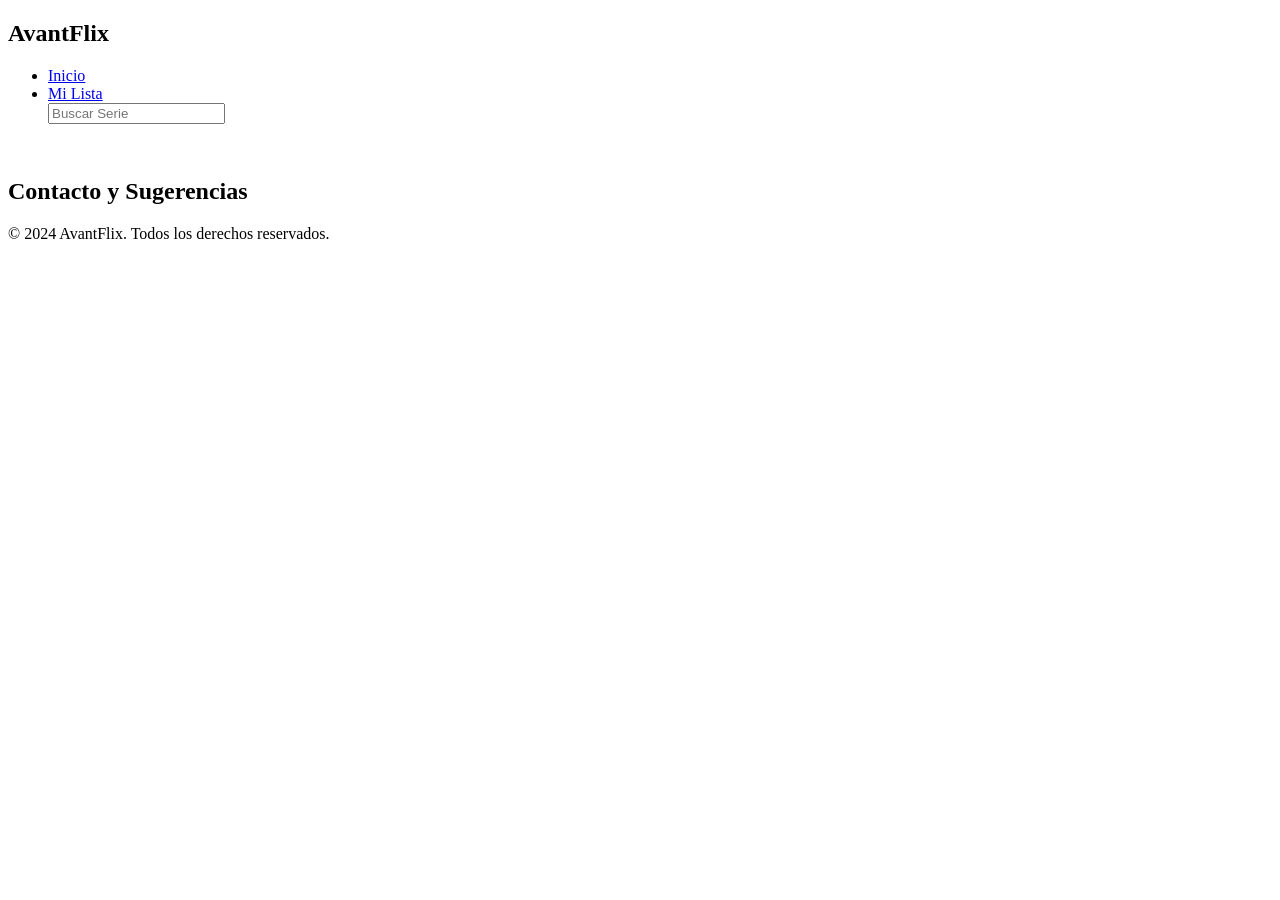
==== index.html @ 492bd9ff "Actualizacion" ====
<!DOCTYPE html>
<html lang="es">

<head>
    <meta charset="UTF-8">
    <meta name="viewport" content="width=device-width, initial-scale=1.0">
    <title>AvantFlix</title>
    <link rel="stylesheet" href="css/style.css">
</head>

<body>
    <header>
        <nav class="navbar">
            <h1>AvantFlix</h1>
            <ul class="nav-menu">
                <li><a href="index.html">Inicio</a></li>
                <li><a href="#" onclick="milista()">Mi Lista</a></li>
                <div class="InputContainer">
                    <input placeholder="Buscar Serie" id="input" class="input">
                </div>
            </ul>
        </nav>
    </header>
    <main>
        <img class="banner" src="img/Bannners/bocchi-the-rock-banner.jpg" alt="">
        <section class="mov-fav" id="movie-fav"></section>
        <section class="movie-container" id="movie-cont"></section>
    </main>
    <footer>
        <section class="footer-info">
            <h2>Contacto y Sugerencias</h2>
            <p>&copy; 2024 AvantFlix. Todos los derechos reservados.</p>
        </section>
    </footer>
    <script src="script/script.js"></script>
</body>

</html>
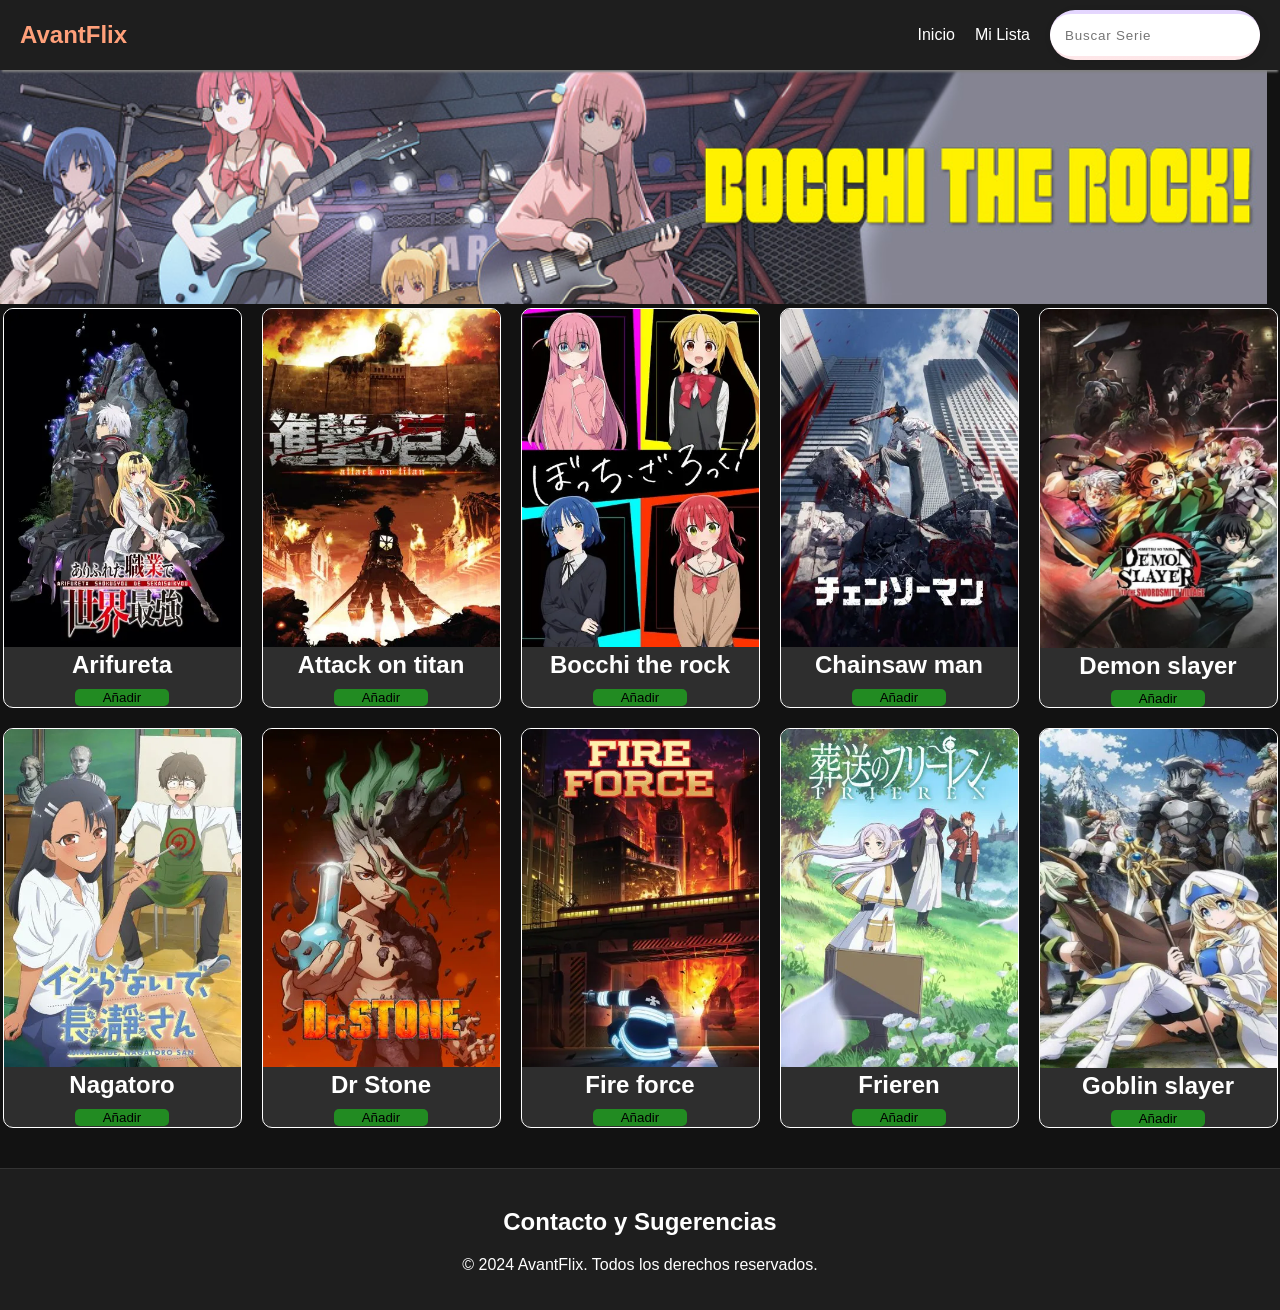
==== commit 09ad99ef: "Update index.html" ====
--- a/index.html
+++ b/index.html
@@ -5,7 +5,7 @@
     <meta charset="UTF-8">
     <meta name="viewport" content="width=device-width, initial-scale=1.0">
     <title>AvantFlix</title>
-    <link rel="stylesheet" href="css/style.css">
+    <link rel="stylesheet" href="style.css">
 </head>
 
 <body>
@@ -32,7 +32,7 @@
             <p>&copy; 2024 AvantFlix. Todos los derechos reservados.</p>
         </section>
     </footer>
-    <script src="script/script.js"></script>
+    <script src="script.js"></script>
 </body>
 
-</html>+</html>
--- a/style.css
+++ b/style.css
@@ -0,0 +1,148 @@
+
+body {
+    font-family: Arial, sans-serif;
+    margin: 0;
+    padding: 0;
+    background-color: #121212;
+    color: #ffffff;
+}
+header {
+    background-color: #1e1e1e;
+    padding: 10px 20px;
+    position: sticky;
+    top: 0;
+    z-index: 1000;
+    box-shadow: 0 4px 2px -2px gray;
+}
+.navbar {
+    display: flex;
+    justify-content: space-between;
+    align-items: center;
+}
+.navbar h1 {
+    margin: 0;
+    font-size: 1.5em;
+}
+.nav-menu {
+    list-style: none;
+    margin: 0;
+    padding: 0;
+    display: flex;
+    gap: 20px;
+    align-items: center;
+}
+.nav-menu li {
+    margin: 0;
+}
+.nav-menu a {
+    color: #ffffff;
+    text-decoration: none;
+    font-size: 1em;
+    transition: color 0.3s;
+}
+.nav-menu a:hover {
+    color: #ff9900;
+}
+.banner{
+    width: 99vw;
+}
+.mov-fav{
+    display: none;
+    gap: 50px;
+    flex-wrap: wrap;
+    justify-content: center;
+}
+.movie-container {
+    display: flex;
+    flex-wrap: wrap;
+    gap: 20px;
+    justify-content: center;
+}
+.movie {
+    background-color: #2e2e2e;
+    border-radius: 10px;
+    overflow: hidden;
+    width: 237px;
+    transition: transform 0.3s;
+    border: white 1px solid;
+}
+.movie img {
+    width: 100%;
+    height: auto;
+    position: relative;
+    overflow: hidden;
+}
+.movie-info {
+    display: flex;
+    flex-direction: column;
+    justify-content: center;
+    align-items: center;
+    background-color: transparent;
+}
+
+.movie-info button{
+    background-color: forestgreen;
+    border: none;
+    width: 40%;
+    border-radius: 5px;
+}
+.movie-info button:hover{
+    background-color: green;
+    cursor: pointer;
+}
+.movie h2 {
+    margin: 0 0 10px;
+    font-size: 1.5em;
+}
+.movie p {
+    margin: 0;
+    font-size: 1em;
+}
+
+.InputContainer {
+    width: 210px;
+    height: 50px;
+    display: flex;
+    align-items: center;
+    justify-content: center;
+    background: linear-gradient(to bottom,rgb(227, 213, 255),rgb(255, 231, 231));
+    border-radius: 30px;
+    overflow: hidden;
+    cursor: pointer;
+    box-shadow: 2px 2px 10px rgba(0, 0, 0, 0.075);
+}
+.input {
+    width: 200px;
+    height: 40px;
+    border: none;
+    outline: none;
+    caret-color: rgb(255, 81, 0);
+    background-color: rgb(255, 255, 255);
+    border-radius: 30px;
+    padding-left: 15px;
+    letter-spacing: 0.8px;
+    color: rgb(19, 19, 19);
+    font-size: 13.4px;
+}
+h1 {
+    font-size: 4em;
+    color: lightsalmon;
+    position: relative;
+}
+
+footer {
+    background-color: #1e1e1e;
+    padding: 20px;
+    text-align: center;
+    border-top: 1px solid #333;
+    margin-top: 40px;
+}
+
+@media (max-width: 768px) {
+    .navbar{
+        flex-direction: column;
+    }
+    .nav-menu{
+        flex-direction: column;
+    }
+}
